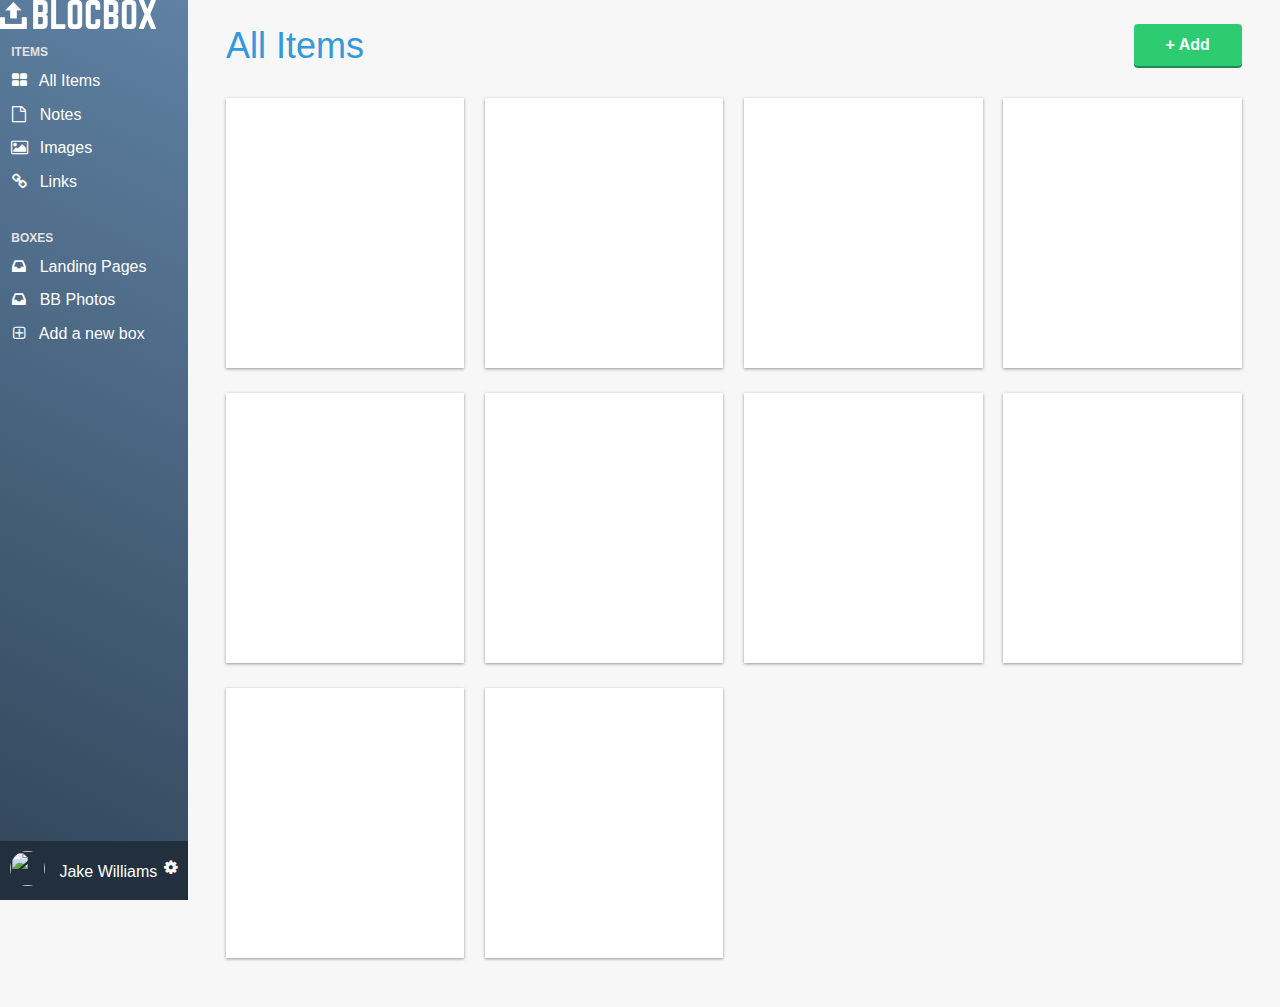
==== dashboard.html @ 048a1e1f "CP 33 completed" ====
<!DOCTYPE html>
<html lang="en-us">
<head>
  <meta http-equiv="X-UA-Compatible" content="IE=Edge">
  <meta name="viewport" content="width=device-width, initial-scale=1">
  <meta charset="UTF-8">
  <title>Dashboard | Blocbox</title>

  <!-- Google Fonts -->

  <link href=''>

  <!-- CSS -->

 <link rel="stylesheet" href="css/normalize.css">
 <link rel="stylesheet" href="css/style.css">
 <link rel="stylesheet" href="css/font-awesome.css">
 <link rel="stylesheet" href="css/animate.css">

</head>

<body class="dashboard">

  <!-- LEFT NAV -->

 <nav id="left nav" class="left-nav">
   <a href="#" class="logo"><img src="images/logo.png" /></a>
   <div class="items">
     <p>Items</p>
     <ul>
       <li><a href="#"><i class="fa fa-th-large"></i> All Items</a></li>
       <li><a href="#"><i class="fa fa-file-o"></i> Notes</a></li>
       <li><a href="#"><i class="fa fa-picture-o"></i> Images</a></li>
       <li><a href="#"><i class="fa fa-link"></i> Links</a></li>
     </ul>
     <p>Boxes</p>
     <ul>
       <li><a href="#"><i class="fa fa-inbox"></i> Landing Pages</a></li>
       <li><a href="#"><i class="fa fa-inbox"></i> BB Photos</a></li>
       <li><a href="#"><i class="fa fa-plus-square-o"></i> Add a new box</a></li>
     </ul>
   </div>
   <div class="settings">
     <img src="https://s3.amazonaws.com/uifaces/faces/twitter/jsa/128.jpg">
     <p>Jake Williams</p>
     <a href="#"><i class="fa fa-cog"></i></a>
   </div>
   </nav>

   <main role="main">

    <!-- CONTENT -->

    <section class="content">
      <div class="container">
        <div class="header">
          <h1>All Items</h1>
          <a href="#" class="btn">+ Add</a>
        </div>
      </div>
      <div class="container">
        <div class="content-item">
          <div class="item-box">
          </div>
        </div>
        <div class="content-item">
          <div class="item-box">
          </div>
        </div>
        <div class="content-item">
          <div class="item-box">
          </div>
        </div>
        <div class="content-item">
          <div class="item-box">
          </div>
        </div>
        <div class="content-item">
          <div class="item-box">
          </div>
        </div>
        <div class="content-item">
          <div class="item-box">
          </div>
        </div>
        <div class="content-item">
          <div class="item-box">
          </div>
        </div>
        <div class="content-item">
          <div class="item-box">
          </div>
        </div>
        <div class="content-item">
          <div class="item-box">
          </div>
        </div>
        <div class="content-item">
          <div class="item-box">
          </div>
        </div>
      </div>
    </section>
  </main>

</body>
</html>
---- css/style.css ----
html, body {
  overflow-x: hidden;
}

/* FONTS */

@font-face {
  font-family: 'Kollektif';
  src: url('Kollektif-Italic.eot');
  src: url('Kollektif-Italic.eot?#iefix') format('embedded-opentype'),
    url('Kollektif-Italic.woff') format('woff'),
    url('Kollektif-Italic.ttf') format('truetype');
  font-weight: normal;
  font-style: italic;
}

@font-face {
  font-family: 'Kollektif';
  src: url('Kollektif-Bold.eot');
  src: url('Kollektif-Bold.eot?#iefix') format('embedded-opentype'),
    url('Kollektif-Bold.woff') format('woff'),
    url('Kollektif-Bold.ttf') format('truetype');
  font-weight: bold;
  font-style: normal;
}

@font-face {
  font-family: 'Norwester';
  src: url('Norwester-Regular.eot');
  src: url('Norwester-Regular.eot?#iefix') format('embedded-opentype'),
    url('Norwester-Regular.woff') format('woff'),
    url('Norwester-Regular.ttf') format('truetype');
  font-weight: normal;
  font-style: normal;
}

@font-face {
  font-family: 'Kollektif';
  src: url('Kollektif.eot');
  src: url('Kollektif.eot?#iefix') format('embedded-opentype'),
    url('Kollektif.woff') format('woff'),
    url('Kollektif.ttf') format('truetype');
  font-weight: normal;
  font-style: normal;
}

@font-face {
  font-family: 'Montserrat';
  src: url('Montserrat-Light.eot');
  src: url('Montserrat-Light.eot?#iefix') format('embedded-opentype'),
    url('Montserrat-Light.woff') format('woff'),
    url('Montserrat-Light.ttf') format('truetype');
  font-weight: 300;
  font-style: normal;
}

@font-face {
  font-family: 'Montserrat';
  src: url('Montserrat-Regular.eot');
  src: url('Montserrat-Regular.eot?#iefix') format('embedded-opentype'),
    url('Montserrat-Regular.woff') format('woff'),
    url('Montserrat-Regular.ttf') format('truetype');
  font-weight: normal;
  font-style: normal;
}

@font-face {
  font-family: 'Montserrat';
  src: url('Montserrat-Medium.eot');
  src: url('Montserrat-Medium.eot?#iefix') format('embedded-opentype'),
    url('Montserrat-Medium.woff') format('woff'),
    url('Montserrat-Medium.ttf') format('truetype');
  font-weight: 500;
  font-style: normal;
}


body {
  font-family: 'Montserrat', Helvetica, Arial, sans-serif;
  color:#333333;
}
h1 {
  font-family: 'Norwester', Helvetica, Arial, sans-serif;
}
h2, h3, h4, h5, h6 {
  font-family: 'Kollektif', Helvetica, Arial, sans-serif;
}
h1 {
  font-size: 48px;
  font-weight: normal;
  margin-bottom: 5px;
}
h2 {
  font-size: 36px;
  font-weight: normal;
  margin-bottom: 5px;
}
p {
  font-size: 16px;
  line-height: 26px;
  font-weight: 100;
}

/* GRID */

.container {
   margin-right: auto;
   margin-left: auto;
   padding-left: 15px;
   padding-right: 15px;
   position: relative;
}
.container:before,
.container:after {
   content: " ";
   display: table;
}
.container:after {
   clear: both;
}
.one-half {
   width:46%;
   float:left;
   position:relative;
   min-height: 1px;
   margin:0 2% 20px;
}
.one-third, .one-fourth {
   width:96%;
   float:left;
   position:relative;
   min-height: 1px;
   margin:0 2% 20px;
}

@media (min-width: 768px) {
   .container {
     width: 750px;
   }
}
@media (min-width: 992px) {
   .container {
     width: 970px;
   }
   .one-half {
     width:46%;
   }
   .one-third {
     width:29.33333%;
   }
   .one-fourth {
     width:21%;
   }
}
@media (min-width: 1200px) {
   .container {
     width: 1170px;
   }
}

/*Extra big for Twitter Bootstrap*/

@media screen and (min-width: 1400px) {
  .container {
    width: 1370px;
  }
}
@media screen and (min-width: 1600px) {
  .container {
    width: 1570px;
  }
}
@media screen and (min-width: 1900px) {
  .container {
    width: 1870px;
  }
}

/* HEADER */

header {
  color: #FFFFFF;
  background: #5678b7;
  background-image: linear-gradient(30deg, #010431 0%, #5678b7 100%);
}
header nav {
  padding: 1em 0;
}
header nav ul {
  display:inline;
  text-align: right;
  float:right;
  margin:0;
}
header nav ul > li {
  list-style-type: none;
  display:inline-block;
  margin:0 15px;
}
header nav ul > li.btn-outline {
  padding:10px 15px;
  border:2px solid #ffffff;
  border-radius: 4px;
}
header nav ul > li.btn-outline:hover {
  background:#ffffff;
}
header nav ul > li > a {
  color:#ffffff;
  text-decoration: none;
}
header nav ul > li.btn-outline:hover > a {
  color:#5678b7;
}
header .hero {
  text-align: center;
  display:block;
  position: relative;
}
header .hero h1 {
  font-size: 48px;
  font-weight: normal;
  margin:95px 0 0;
}
header .hero p {
  font-size: 18px;
  line-height: 28px;
  font-weight: 100;
  margin:10px 0 40px;
}
header .hero img {
  display: block;
  margin:3em auto 0;
  width: 85%;
  max-width: 739px;
  height: auto;
}

/* BUTTONS */

.btn {
  border-radius: 4px;
  color:#FFFFFF;
  font-weight: 700;
  text-decoration: none;
  padding:10px 30px;
  background: #2ECC71;
  border: 2px solid #2ECC71;
  box-shadow: 0 2px 0 0 #22894E;
  }

/* BENEFITS */

.benefits {
  text-align: center;
  display:block;
  position:relative;
  }
.benefits-bkg {
  width: auto;
  height: 344px;
  background-color:#FFFFFF;
  }
.benefits ul {
  margin: 0 auto;
  padding:4em 0;
  }
.benefits ul li {
  list-style-type: none;
  display: inline-block;
  }
.benefits i {
  color:#00aeef;
  font-size:60px;
  margin:0;
  vertical-align: middle;
  }
.benefits h2 {
  color:#00AEEF;
  }

  /* PRICING */

.pricing {
   background: #010431 url("../images/pricing-bkg-duotone.jpg") top center no-repeat;
   background-size:cover;
   text-align: center;
   padding:4em 0;
  }
 .pricing h2, .pricing p {
   color:#FFFFFF;
  }
 .pricing ul {
   margin:0 auto;
   padding:2em 0;
  }
 .pricing ul li {
   list-style-type: none;
  }
  .box {
   padding:0 15px 15px;
   background: #FFFFFF;
   box-shadow: 0 2px 4px 0 rgba(0,0,0,0.20);
   min-height: 439px;
   position: relative;
   margin-top: 25px;
  }
 @media (min-width: 992px) {
  .box .middle {
   min-height: 485px;
   margin-top:0;
   }
  }
 .box h3 {
   font-family: "Kollektif", Helvetica, Arial, sans-serif;
   font-weight: 600;
   text-transform: uppercase;
   background: #E2E2E2;
   box-shadow: 0 1px 2px 0 rgba(0,0,0,0.40);
   left:0;
   right:0;
   top:0;
   text-align: center;
   margin:0 -15px 40px;
   padding:10px 0;
  }
 .box h4 {
   font-size:50px;
   font-weight: normal;
   margin:40px 0 10px;
   color:#3498DB;
  }
 .box h4 span {
   font-size:32px;
   vertical-align: top;
  }
 .box h4 .month {
   font-family: "Kollektif", Helvetica, Arial, sans-serif;
   font-weight: 100;
   color:#3498DB;
   font-size:20px;
   vertical-align: middle;
  }
 .box ul li {
   font-size:18px;
   margin-bottom:20px;
   font-weight: 300;
  }
  .box .btn {
   position:absolute;
   bottom:20px;
   left:20px;
   right:20px;
  }
  .small {
   font-size: 12px;
   color: #FEFEFE;
   line-height: 15px;
   font-style:italic;
  }

/* TESTIMONIALS */

.testimonials {
  padding:4em 0;
  text-align: center;
  }
.testimonials h4 {
  color: #02396e;
  }
.testimonials ul li {
  list-style-type: none
  }
.testimonials blockquote {
  color: #FFFFFF;
  text-align: left;
  font-style: italic;
  background: #02396e;
  position: relative;
  padding: 30px;
  width:auto;
  margin:0;
  }
.testimonials blockquote:after {
  top: 100%;
  left: 13%;
  border: solid transparent;
  content: " ";
  height: 0;
  width: 0;
  position: absolute;
  pointer-events: none;
  border-top-color: #02396E;
  border-width: 10px;
  margin-left: -10px;
  }
.drop-down {
  margin-top: 20px;
 }
.testimonials img {
  height: 65px;
  width:65px;
  border-radius:50%;
  float: left;
  display: inline-block;
  margin:20px 10px 0 0;
  }
.testimonials .name {
  float: left;
  display: inline-block;
  text-align: left;
  font-size:13px;
  margin-top: 30px;
  }

  /* TRIAL */

  .trial {
    padding: 4em 0 6em;
    text-align: center;
    background: rgb(240, 240, 240);
  }
  .trial p{
    font-size: 21px;
    line-height: 26px;
    font-weight: 100;
    margin: 10px 0 40px;
  }

  /* FOOTER */

 footer {
   background-color: #010431;
   background-image: linear-gradient(to top, #3498DB 0%, #3498DB 50%, #34495E 50%, #34495E 100%);
   color: #FFFFFF;
   height: 150px;
   position: relative;
   overflow: hidden;
   z-index: 0;
   }
 footer p, footer nav ul {
   font-size:14px;
   font-weight:100;
   text-align: center;
   margin: 10px auto 0;
   -webkit-padding-start: 0;
   }
 footer nav ul li {
   list-style-type: none;
   display: inline;
   }
 footer nav ul li a {
   color:#FFFFFF;
   text-decoration: none;
   }
 footer .left-footer-block one-third,
 footer .middle-footer-block one-third {
  margin-bottom: 0;
   }
 footer .right-footer-block {
   background-color: transparent;
   }
 footer .logo {
   padding: 2.35em 0;
   margin: 0 auto;
   display: block;
   }

 @media (min-width: 992px){
   footer{
     background-color: #3498DB;
     background-image: linear-gradient(to left, #3498DB 0%, #3498DB 33.33337%, #34495E 33.33337%, #34495E 100%);
     height: 100px;
   }
   footer p, footer nav ul{
     padding: 2em 0;
     text-align: left;
   }
   footer .left-footer-block one-third p {
     font-size: 14px;
   }
   footer .right-footer-block {
     background-color: #3498DB;
   }
   footer .logo{
     padding: 2em 0 2em 1.5em;
   }
 }

 /* DASHBOARD */

  .dashboard {
    background: #F7F7F7;
  }
  .left-nav {
    height: 100vh;
    width:14.66666667%;
    color:#FFFFFF;
    background: #34495E;
    background-image: linear-gradient(206deg, #5F81A3 0%, #34495E 94%);
    float:left;
    position: fixed;
    display:block;
  }
  .left-nav .site-logo {
    padding:20px 0;
    background:#34495E;
    display:block;
    text-align: center;
  }
  .left-nav .items {
    padding:0 6%;
  }
  .left-nav .items p {
    font-weight: 600;
    text-transform: uppercase;
    font-size: 12px;
    color: #E2E2E2;
    line-height: 15px;
  }
  .left-nav .items ul {
    margin:0 0 40px;
    padding:0;
  }
  .left-nav .items ul li {
    list-style-type: none;
    margin-bottom: 15px;
  }
  .left-nav .items ul li a {
    color:#FFFFFF;
    text-decoration: none;
    font-weight: 100;
  }
  .left-nav .items ul li a i {
    width:16px;
    text-align: center;
    margin-right:8px;
  }

   /* LEFT NAVBAR SETTINGS */

   .left-nav .settings {
     position:absolute;
     background:#22303E;
     width:100%;
     bottom:0;
     left:0;
     right:0;
     padding:10px 0;
   }
   .left-nav .settings img {
     height:35px;
     width:35px;
     border-radius: 50%;
     margin-left:10px;
     display: inline-block
   }
   .left-nav .settings p {
     display: inline-block;
     vertical-align: top;
     padding-top: 8px;
     font-weight: 400;
     margin:0 0 0 10px;
   }
   .left-nav .settings a {
     color:#FFFFFF;
     text-decoration: none;
     text-align: right;
     float:right;
     margin-right: 10px;
     margin-top: 8px;
   }

   /* CONTENT */

   .content {
     padding:6em 1% 1.5em;
     float:right;
     width:98%;
     position: relative;
   }
   .content .header {
     margin:0 1% 20px;
   }
   .content .header h1 {
     font-family: "", Helvetica, Arial, sans-serif;
     font-weight: 100;
     margin:0 0 30px;
     font-size: 36px;
     color: #3498DB;
     line-height: 44px;
     float: left;
     display:inline-block;
   }
   .content .header > a {
     float:right;
   }
   .content-item {
     width:96%;
     margin:0 2% 25px;
     float:left;
     display:block;
   }
   .item-box {
     display:block;
     height:230px;
     background: #FFFFFF;
     box-shadow: 0 1px 3px 0 rgba(0, 0, 0, 0.4);
     position: relative;
     overflow: hidden;
     padding:20px;
   }
   .item-box > img {
     position:absolute;
     height:100%;
     width:auto;
     top:0;
     left:0;
     right:0
   }
   .item-box h2 {
     font-family: "", Helvetica, Arial, sans-serif;
     font-weight: 700;
     font-size: 15px;
     line-height: 17px;
     margin:0;
   }
   .item-box h2 a {
     color: #3498DB;
     text-decoration: none;
   }
   .item-box h2 img {
     width:16px;
     height:16px;
     position:relative;
     top:2px;
     margin-right:5px;
   }
   .item-box p {
     font-size: 14px;
     color: #333333;
     line-height: 18px;
     margin:5px 0 0;
   }

   /* LARGER MOBILE DEVICES */

   @media (min-width:460px) {
     .content {
       padding:1.5em 1%;
       float:right;
       width:90%;
       position: relative;
     }
     .content-item {
       .width:46%;
       margin:0 2% 25px;
       float:left;
       display:block;
     }
   }

   /* TABLETS */

   @media (min-width:768px) {
     .content {
       padding:1.5em 5%;
       float:right;
       width:90%;
       position: relative;
     }
     .content > .container {
       width:700px;
     }
     .content-item {
       width:31.33333%;
       margin:0 1% 25px;
     }
   }

   /* LAPTOPS */

   @media (min-width:992px) {
     .content {
       padding:1.5em 1%;
       float:right;
       width:83.333333%;
       position: relative;
     }
     .content > .container {
       width:auto;
     }
     .content-item {
       width:23%;
       mergin:0 1% 25px;
     }
   }
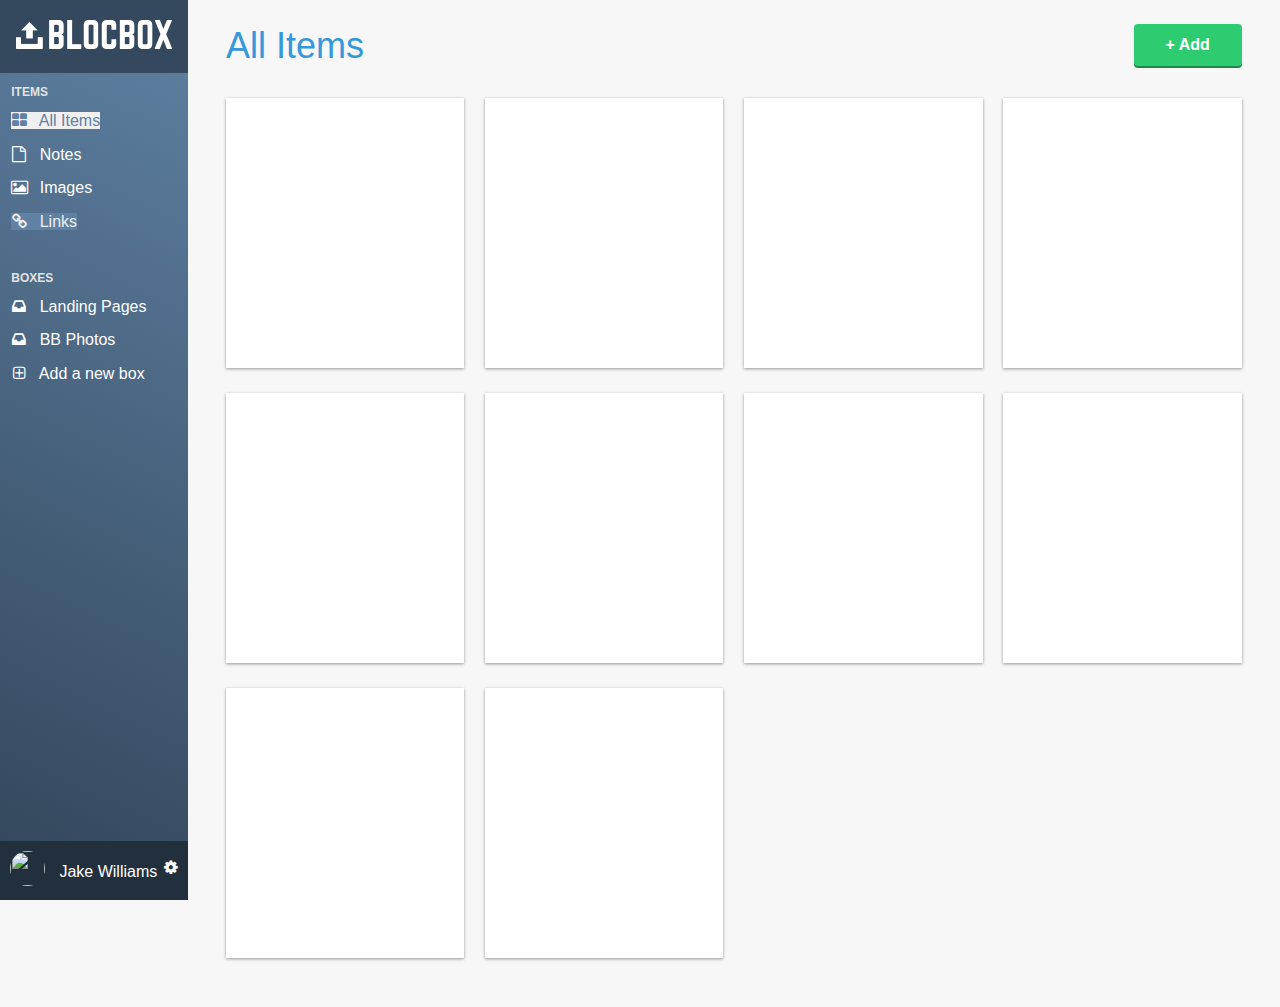
==== commit e99f79bc: "Checkout 33 completed" ====
--- a/dashboard.html
+++ b/dashboard.html
@@ -28,10 +28,10 @@
    <div class="items">
      <p>Items</p>
      <ul>
-       <li><a href="#"><i class="fa fa-th-large"></i> All Items</a></li>
+       <li><a href="#" class="active"><i class="fa fa-th-large"></i> All Items</a></li>
        <li><a href="#"><i class="fa fa-file-o"></i> Notes</a></li>
-       <li><a href="#"><i class="fa fa-picture-o"></i> Images</a></li>
-       <li><a href="#"><i class="fa fa-link"></i> Links</a></li>
+       <li><a href="images.html"><i class="fa fa-picture-o"></i> Images</a></li>
+       <li><a href="#" class="link"><i class="fa fa-link"></i> Links</a></li>
      </ul>
      <p>Boxes</p>
      <ul>
--- a/css/style.css
+++ b/css/style.css
@@ -123,14 +123,14 @@
    float:left;
    position:relative;
    min-height: 1px;
-   margin:0 2% 20px;
+   margin:0 2% 10px;
 }
 .one-third, .one-fourth {
    width:96%;
    float:left;
    position:relative;
    min-height: 1px;
-   margin:0 2% 20px;
+   margin:0 2% 10px;
 }
 
 @media (min-width: 768px) {
@@ -184,33 +184,44 @@
   background-image: linear-gradient(30deg, #010431 0%, #5678b7 100%);
 }
 header nav {
-  padding: 1em 0;
+   padding:1em 0;
 }
 header nav ul {
-  display:inline;
-  text-align: right;
-  float:right;
-  margin:0;
+   display:inline;
+   text-align: right;
+   float:right;
+   margin:0;
+   -webkit-margin-before: 0 !important;
+   -webkit-padding-start: 0 !important;
 }
 header nav ul > li {
-  list-style-type: none;
-  display:inline-block;
-  margin:0 15px;
+   list-style-type: none;
+   display: inline-block;
+   margin:0 5px;
+}
+
+@media (min-width: 768px) {
+  header nav ul {
+    -webkit-padding-start: 40px !important;
+  }
+  header nav ul > li {
+    margin:0 15px;
+  }
 }
 header nav ul > li.btn-outline {
-  padding:10px 15px;
-  border:2px solid #ffffff;
-  border-radius: 4px;
+   padding:10px 15px;
+   border:2px solid #FFFFFF;
+   border-radius: 4px;
 }
 header nav ul > li.btn-outline:hover {
-  background:#ffffff;
+   background:#FFFFFF;
 }
 header nav ul > li > a {
-  color:#ffffff;
-  text-decoration: none;
+   color:#FFFFFF;
+   text-decoration: none;
 }
 header nav ul > li.btn-outline:hover > a {
-  color:#5678b7;
+   color:#34495E;
 }
 header .hero {
   text-align: center;
@@ -410,6 +421,7 @@
   display: inline-block;
   text-align: left;
   font-size:13px;
+  line-height: 18px;
   margin-top: 30px;
   }
 
@@ -418,7 +430,7 @@
   .trial {
     padding: 4em 0 6em;
     text-align: center;
-    background: rgb(240, 240, 240);
+    background: rgb(205, 202, 202);
   }
   .trial p{
     font-size: 21px;
@@ -442,7 +454,7 @@
    font-size:14px;
    font-weight:100;
    text-align: center;
-   margin: 10px auto 0;
+   margin: 8px auto 0;
    -webkit-padding-start: 0;
    }
  footer nav ul li {
@@ -461,7 +473,7 @@
    background-color: transparent;
    }
  footer .logo {
-   padding: 2.35em 0;
+   padding: 1em 0;
    margin: 0 auto;
    display: block;
    }
@@ -502,7 +514,7 @@
     position: fixed;
     display:block;
   }
-  .left-nav .site-logo {
+  .left-nav .logo {
     padding:20px 0;
     background:#34495E;
     display:block;
@@ -535,6 +547,22 @@
     width:16px;
     text-align: center;
     margin-right:8px;
+  }
+  .left-nav .items ul li .active {
+    background-color: #F0EFEF;
+    color: #5F81A3;
+  }
+  .left-nav .items ul li .link {
+    background-color: #5F81A3;
+    color: #F0EFEF;
+  }
+  .left-nav .items ul li .visited {
+    background-color: #F0EFEF;
+    color: #5F81A3;
+  }
+  .left-nav .items ul li .hover {
+    background-color: #F0EFEF;
+    color: #5F81A3;
   }
 
    /* LEFT NAVBAR SETTINGS */
@@ -553,7 +581,7 @@
      width:35px;
      border-radius: 50%;
      margin-left:10px;
-     display: inline-block
+     display: inline-block;
    }
    .left-nav .settings p {
      display: inline-block;
@@ -678,7 +706,7 @@
      }
    }
 
-   /* LAPTOPS */
+   /* LAPTOPS AND DESKTOPS */
 
    @media (min-width:992px) {
      .content {
@@ -692,6 +720,39 @@
      }
      .content-item {
        width:23%;
-       mergin:0 1% 25px;
+       margin:0 1% 25px;
      }
    }
+
+   .item-box > img {
+     position: absolute;
+     height: 100%;
+     width: auto;
+     top:0;
+     left:0;
+     right:0;
+   }
+   .item-box h2 {
+     font-family:"", Helvetica, Arial, sans-serif;
+     font-weight: 700;
+     font-size: 15px;
+     line-height: 17px;
+     margin:0;
+   }
+   .item-box h2 a {
+     color: #3498DB;
+     text-decoration: none;
+   }
+   .item-box h2 img {
+     width: 16px;
+     height: 16px;
+     position:relative;
+     top:2px;
+     margin-right:5px;
+   }
+   .item-box p {
+     font-size: 14px;
+     color: #333333;
+     line-height: 18px;
+     margin:5px 0 0;
+   }
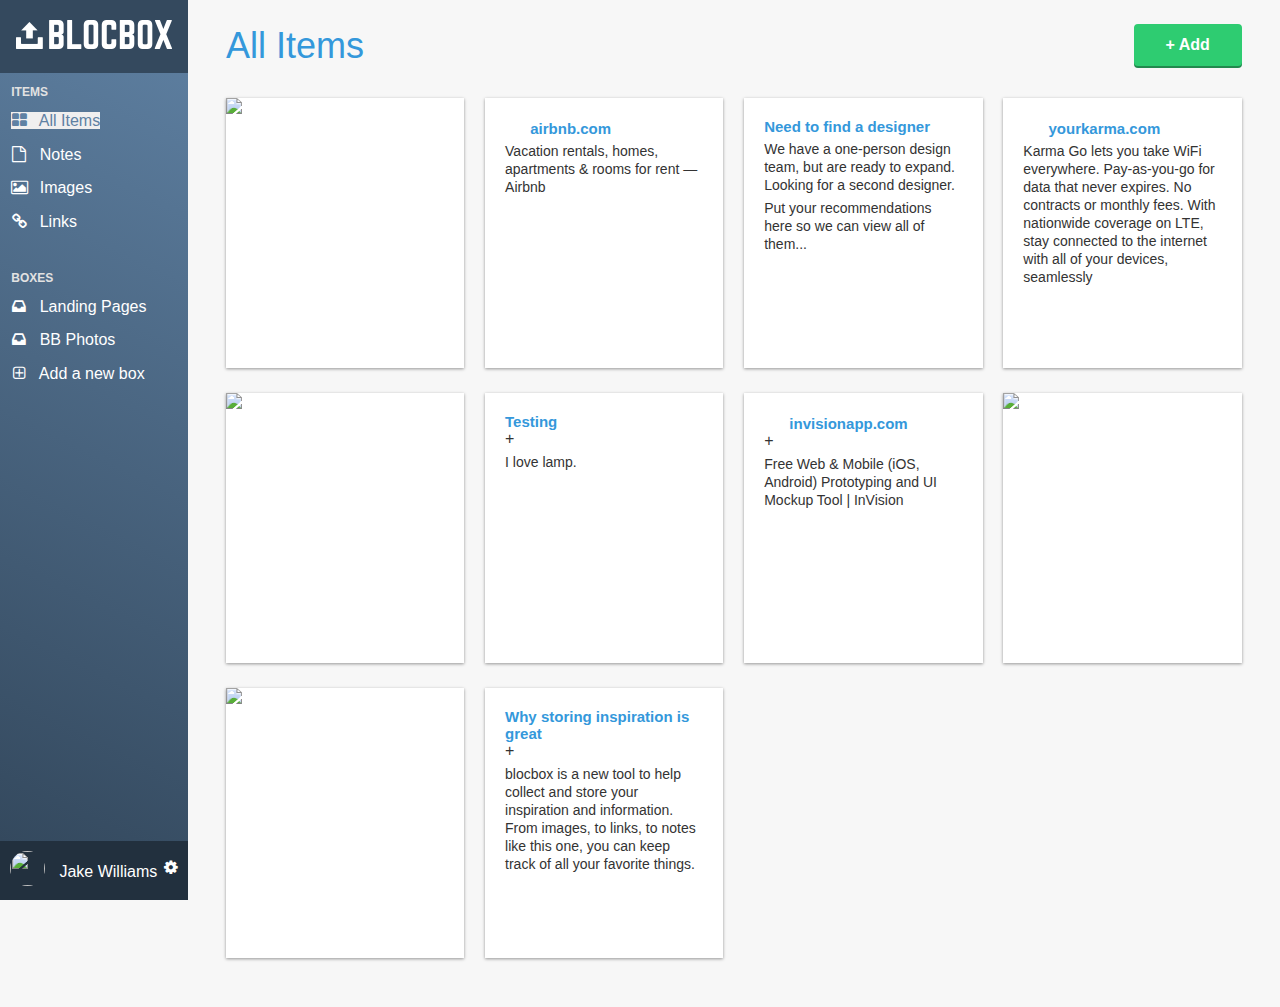
==== commit aa896a6c: "Checkpoint 32 completed" ====
--- a/dashboard.html
+++ b/dashboard.html
@@ -31,7 +31,7 @@
        <li><a href="#" class="active"><i class="fa fa-th-large"></i> All Items</a></li>
        <li><a href="#"><i class="fa fa-file-o"></i> Notes</a></li>
        <li><a href="images.html"><i class="fa fa-picture-o"></i> Images</a></li>
-       <li><a href="#" class="link"><i class="fa fa-link"></i> Links</a></li>
+       <li><a href="#"><i class="fa fa-link"></i> Links</a></li>
      </ul>
      <p>Boxes</p>
      <ul>
@@ -61,42 +61,59 @@
       <div class="container">
         <div class="content-item">
           <div class="item-box">
+            <img src="https://images.pexels.com/photos/191160/pexels-photo-191160.jpeg">
           </div>
         </div>
         <div class="content-item">
           <div class="item-box">
+            <h2><img class="favicon" src="https://www.airbnb.com/favicon.ico"> <a href="#">airbnb.com</a></h2>
+            <p>Vacation rentals, homes, apartments &amp; rooms for rent &mdash; Airbnb</p>
           </div>
         </div>
         <div class="content-item">
           <div class="item-box">
+            <h2><a href="#">Need to find a designer</a></h2>
+            <p>We have a one-person design team, but are ready to expand. Looking for a second designer.</p>
+            <p>Put your recommendations here so we can view all of them...</p>
           </div>
         </div>
         <div class="content-item">
           <div class="item-box">
+            <h2><img class="favicon" src="https://www.yourkarma.com/favicon.ico"> <a href="#">yourkarma.com</a></h2>
+            <p>Karma Go lets you take WiFi everywhere. Pay-as-you-go for data that never expires. No contracts or monthly fees. With nationwide coverage on LTE, stay connected to the internet with all of your devices, seamlessly</p>
           </div>
         </div>
         <div class="content-item">
           <div class="item-box">
+            <img src="https://images.pexels.com/photos/145707/pexels-photo-145707.jpeg">
           </div>
         </div>
         <div class="content-item">
           <div class="item-box">
+            <h2><a href="#">Testing</a></h2>
++          <p>I love lamp.</p>
           </div>
         </div>
         <div class="content-item">
           <div class="item-box">
+            <h2><img class="favicon" src="https://www.invisionapp.com/favicon.ico"> <a href="#">invisionapp.com</a></h2>
++          <p>Free Web &amp; Mobile (iOS, Android) Prototyping and UI Mockup Tool | InVision</p>
           </div>
         </div>
         <div class="content-item">
           <div class="item-box">
+            <img src="https://images.pexels.com/photos/159613/ghettoblaster-radio-recorder-boombox-old-school-159613.jpeg">
           </div>
         </div>
         <div class="content-item">
           <div class="item-box">
+            <img src="https://images.pexels.com/photos/1836/hand-taking-photo-photography-vintage.jpg">
           </div>
         </div>
         <div class="content-item">
           <div class="item-box">
+            <h2><a href="#">Why storing inspiration is great</a></h2>
++          <p>blocbox is a new tool to help collect and store your inspiration and information. From images, to links, to notes like this one, you can keep track of all your favorite things.</p>
           </div>
         </div>
       </div>
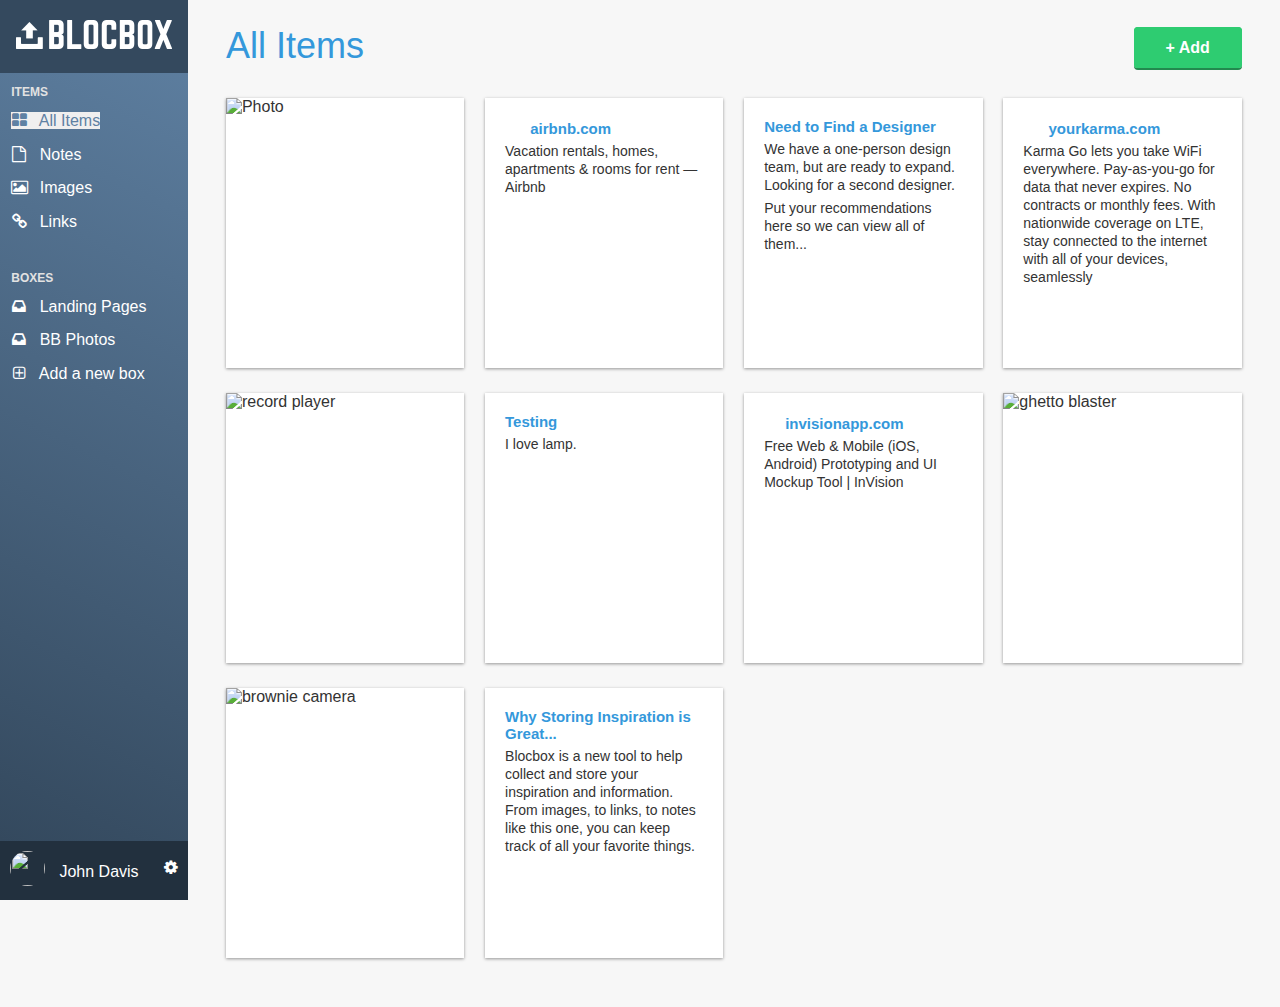
==== commit 6408461f: "Checkpoint 34 completed" ====
--- a/dashboard.html
+++ b/dashboard.html
@@ -16,11 +16,13 @@
  <link rel="stylesheet" href="css/style.css">
  <link rel="stylesheet" href="css/font-awesome.css">
  <link rel="stylesheet" href="css/animate.css">
+ <link rel="stylesheet" href="css/dropit.css">
 
 </head>
-
 <body class="dashboard">
 
+  <!-- RESPONSIVE NAV -->
+  <a href="#" class="hamburger" id="menu">&#9776;</a>
   <!-- LEFT NAV -->
 
  <nav id="left nav" class="left-nav">
@@ -42,7 +44,7 @@
    </div>
    <div class="settings">
      <img src="https://s3.amazonaws.com/uifaces/faces/twitter/jsa/128.jpg">
-     <p>Jake Williams</p>
+     <p>John Davis</p>
      <a href="#"><i class="fa fa-cog"></i></a>
    </div>
    </nav>
@@ -55,13 +57,22 @@
       <div class="container">
         <div class="header">
           <h1>All Items</h1>
-          <a href="#" class="btn">+ Add</a>
+            <ul class="menu">
+             <li>
+              <a href="#" class="btn">+ Add</a>
+            <ul>
+              <li><a href="#"><i class="fa fa-file-o"></i> Note</a></li>
+              <li><a href="#"><i class="fa fa-picture-o"></i> Image</a></li>
+              <li><a href="#"><i class="fa fa-link"></i> Link</a></li>
+            </ul>
+          </li>
+         </ul>
         </div>
       </div>
       <div class="container">
         <div class="content-item">
           <div class="item-box">
-            <img src="https://images.pexels.com/photos/191160/pexels-photo-191160.jpeg">
+            <img src="https://images.pexels.com/photos/191160/pexels-photo-191160.jpeg" alt="Photo">
           </div>
         </div>
         <div class="content-item">
@@ -72,7 +83,7 @@
         </div>
         <div class="content-item">
           <div class="item-box">
-            <h2><a href="#">Need to find a designer</a></h2>
+            <h2><a href="#">Need to Find a Designer</a></h2>
             <p>We have a one-person design team, but are ready to expand. Looking for a second designer.</p>
             <p>Put your recommendations here so we can view all of them...</p>
           </div>
@@ -85,40 +96,47 @@
         </div>
         <div class="content-item">
           <div class="item-box">
-            <img src="https://images.pexels.com/photos/145707/pexels-photo-145707.jpeg">
+            <img src="https://images.pexels.com/photos/145707/pexels-photo-145707.jpeg" alt="record player">
           </div>
         </div>
         <div class="content-item">
           <div class="item-box">
             <h2><a href="#">Testing</a></h2>
-+          <p>I love lamp.</p>
+            <p>I love lamp.</p>
           </div>
         </div>
         <div class="content-item">
           <div class="item-box">
-            <h2><img class="favicon" src="https://www.invisionapp.com/favicon.ico"> <a href="#">invisionapp.com</a></h2>
-+          <p>Free Web &amp; Mobile (iOS, Android) Prototyping and UI Mockup Tool | InVision</p>
+            <h2><img class="favicon" src="https://www.invisionapp.com/favicon.ico"><a href="#">invisionapp.com</a></h2>
+            <p>Free Web &amp; Mobile (iOS, Android) Prototyping and UI Mockup Tool | InVision</p>
           </div>
         </div>
         <div class="content-item">
           <div class="item-box">
-            <img src="https://images.pexels.com/photos/159613/ghettoblaster-radio-recorder-boombox-old-school-159613.jpeg">
+            <img src="https://images.pexels.com/photos/159613/ghettoblaster-radio-recorder-boombox-old-school-159613.jpeg" alt="ghetto blaster">
           </div>
         </div>
         <div class="content-item">
           <div class="item-box">
-            <img src="https://images.pexels.com/photos/1836/hand-taking-photo-photography-vintage.jpg">
+            <img src="https://images.pexels.com/photos/1836/hand-taking-photo-photography-vintage.jpg" alt="brownie camera">
           </div>
         </div>
         <div class="content-item">
           <div class="item-box">
-            <h2><a href="#">Why storing inspiration is great</a></h2>
-+          <p>blocbox is a new tool to help collect and store your inspiration and information. From images, to links, to notes like this one, you can keep track of all your favorite things.</p>
+            <h2><a href="#">Why Storing Inspiration is Great...</a></h2>
+            <p>Blocbox is a new tool to help collect and store your inspiration and information. From images, to links, to notes like this one, you can keep track of all your favorite things.</p>
           </div>
         </div>
       </div>
     </section>
   </main>
-
+  <script src="js/jquery-3.2.1.min.js"></script>
+  <script src="js/dropit.js"></script>
+  <script type="text/javascript">
+    $(".menu").dropit();
+    $("#menu").click(function(){
+      $("#left-nav").toggleclass("open", 200);
+    });
+  </script>
 </body>
 </html>
--- a/css/style.css
+++ b/css/style.css
@@ -504,32 +504,97 @@
   .dashboard {
     background: #F7F7F7;
   }
+
   .left-nav {
     height: 100vh;
+    height: 100%
     width:14.66666667%;
+    width:280px;
     color:#FFFFFF;
     background: #34495E;
     background-image: linear-gradient(206deg, #5F81A3 0%, #34495E 94%);
     float:left;
     position: fixed;
+    position: absolute;
     display:block;
-  }
+    -webkit-transition: all 0.3s ease-in-out;
+    -moz-transition: all 0.3s ease-in-out;
+    -o-transition: all 0.3s ease-in-out;
+    transition: all 0.3s ease-in-out;
+    transform: translate(-280px,0);
+     -webkit-transform: translate(-280px,0); /** Chrome & Safari **/
+     -o-transform: translate(-280px,0); /** Opera **/
+     -moz-transform: translate(-280px,0); /** Firefox **/
+ }
+  .left-nav .open {
+    display:block;
+    width:280px;
+    background: #34495E;
+    background-image: linear-gradient(206deg, #5F81A3 0%, #34495E 94%);
+    -webkit-transition: all 0.3s ease-in-out;
+    -moz-transition: all 0.3s ease-in-out;
+    -o-transition: all 0.3s ease-in-out;
+    transition: all 0.3s ease-in-out;
+    transform: translate(0,0);
+     -webkit-transform: translate(0,0); /** Chrome & Safari **/
+     -o-transform: translate(0,0); /** Opera **/
+     -moz-transform: translate(0,0); /** Firefox **/
+     z-index: 100;
+ }
+ .hamburger {
+   position:absolute;
+   z-index: 1000;
+   background:#34495E;
+   color:#FFF;
+   text-decoration: none;
+   font-size: 22px;
+   padding: 10px 15px;
+   border-radius: 4px;
+   left: 5px;
+   top: 15px;
+ }
+ @media (min-width:992px) {
+   .left-nav {
+     height: 100vh;
+     width:14.66666667%;
+     color:#FFFFFF;
+     background: #34495E;
+     background-image: linear-gradient(206deg, #5F81A3 0%, #34495E 94%);
+     float:left;
+     position: fixed;
+     display:block;
+     transform: translate(0,0);
+     -webkit-transform: translate(0,0); /** Chrome & Safari **/
+     -o-transform: translate(0,0); /** Opera **/
+     -moz-transform: translate(0,0); /** Firefox **/
+   }
+   .left-nav.open {
+     width:14.66666667%;
+     transform: translate(0,0);
+     -webkit-transform: translate(0,0); /** Chrome & Safari **/
+     -o-transform: translate(0,0); /** Opera **/
+     -moz-transform: translate(0,0); /** Firefox **/
+   }
+   .hamburger {
+     display:none;
+   }
+ }
   .left-nav .logo {
     padding:20px 0;
     background:#34495E;
     display:block;
     text-align: center;
-  }
+ }
   .left-nav .items {
     padding:0 6%;
-  }
+ }
   .left-nav .items p {
     font-weight: 600;
     text-transform: uppercase;
     font-size: 12px;
     color: #E2E2E2;
     line-height: 15px;
-  }
+ }
   .left-nav .items ul {
     margin:0 0 40px;
     padding:0;
--- a/css/dropit.css
+++ b/css/dropit.css
@@ -0,0 +1,60 @@
+/*
+ * Dropit v1.1.0
+ * http://dev7studios.com/dropit
+ *
+ * Copyright 2012, Dev7studios
+ * Free to use and abuse under the MIT license.
+ * http://www.opensource.org/licenses/mit-license.php
+ */
+
+/* These styles assume you are using ul and li */
+.dropit {
+    list-style: none;
+	  padding: 0;
+	  margin: 15px 0 0;
+    float:right;
+    display:inline-block;
+}
+.dropit .dropit-trigger { position: relative; }
+.dropit .dropit-submenu {
+    position: absolute;
+    top: 100%;
+    right: 0; /* dropdown left or right */
+    z-index: 1000;
+    display: none;
+    min-width: 100px;
+    list-style: none;
+	  padding: 20px;
+	  margin: 20px 0 0;
+}
+.dropit .dropit-open .dropit-submenu {
+    display: block;
+    background: #FFFFFF;
+    box-shadow: 0 2px 4px 0 rgba(0, 0, 0, 0.30);
+    border-radius: 4px;
+}
+.dropit .dropit-open .dropit-submenu:after {
+  content: "";
+  position: absolute;
+  border-style: solid;
+  border-width: 0 8px 8px;
+  border-color: #FFFFFF transparent;
+  display:block;
+  width: 0;
+  z-index: 1;
+  top: -8px;
+  right: 10px;
+}
+.dropit .dropit-open .dropit-submenu li {
+  display:block;
+  margin-bottom: 20px;
+}
+.dropit .dropit-open .dropit-submenu li:last-child {
+  margin-bottom: 0;
+}
+.dropit .dropit-open .dropit-submenu li a {
+  color: #34495E;
+  text-decoration: none;
+  font-family: "", Helvetica, Arial, sans-serif;
+  font-weight: 100;
+}
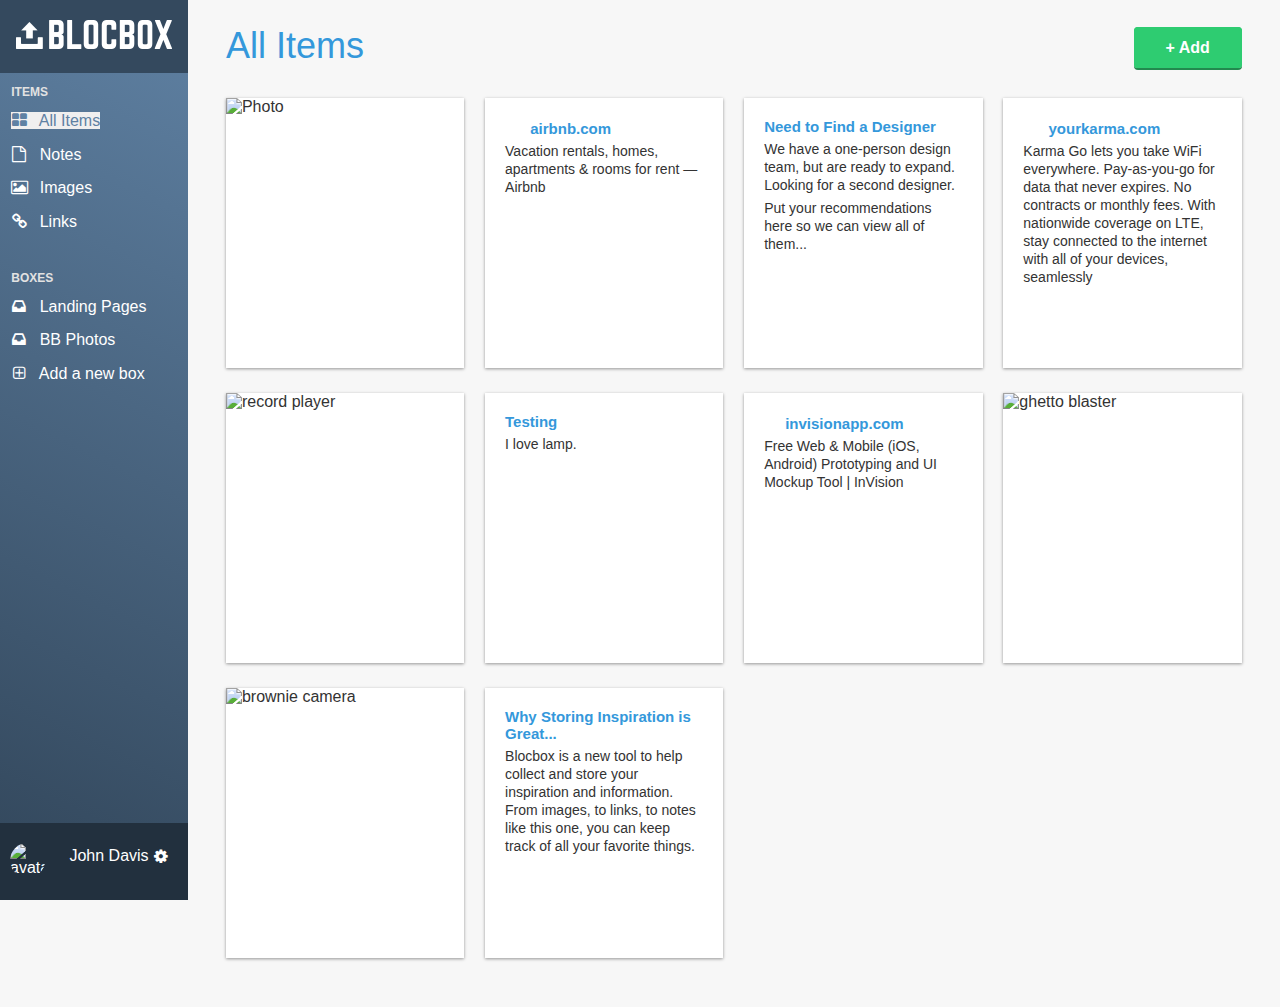
==== commit 7c54177b: "Dashboard js completed" ====
--- a/dashboard.html
+++ b/dashboard.html
@@ -22,7 +22,9 @@
 <body class="dashboard">
 
   <!-- RESPONSIVE NAV -->
+
   <a href="#" class="hamburger" id="menu">&#9776;</a>
+
   <!-- LEFT NAV -->
 
  <nav id="left nav" class="left-nav">
@@ -43,13 +45,20 @@
      </ul>
    </div>
    <div class="settings">
-     <img src="https://s3.amazonaws.com/uifaces/faces/twitter/jsa/128.jpg">
+     <img src="https://s3.amazonaws.com/uifaces/faces/twitter/jsa/128.jpg" alt="avatar">
      <p>John Davis</p>
-     <a href="#"><i class="fa fa-cog"></i></a>
-   </div>
-   </nav>
-
-   <main role="main">
+        <ul class="menu pop-north">
+          <li><a href="#" class="settings-btn"><i class="fa fa-cog"></i></a>
+            <ul>
+             <li><a href="#"><i class="fa fa-cog"></i>Account Settings</a></li>
+             <li><a href="#"><i class="fa fa-group"></i>Collaborators</a></li>
+             <li><a href="#"><i class="fa fa-sign-out"></i>Sign Out</a></li>
+           </ul>
+          </li>
+        </ul>
+      </div>
+    </nav>
+    <main role="main">
 
     <!-- CONTENT -->
 
@@ -91,6 +100,7 @@
         <div class="content-item">
           <div class="item-box">
             <h2><img class="favicon" src="https://www.yourkarma.com/favicon.ico"> <a href="#">yourkarma.com</a></h2>
+
             <p>Karma Go lets you take WiFi everywhere. Pay-as-you-go for data that never expires. No contracts or monthly fees. With nationwide coverage on LTE, stay connected to the internet with all of your devices, seamlessly</p>
           </div>
         </div>
@@ -130,12 +140,12 @@
       </div>
     </section>
   </main>
-  <script src="js/jquery-3.2.1.min.js"></script>
+  <script src="js/jquery-2.1.3.min.js"></script>
   <script src="js/dropit.js"></script>
   <script type="text/javascript">
     $(".menu").dropit();
     $("#menu").click(function(){
-      $("#left-nav").toggleclass("open", 200);
+    $("#left-nav").toggleclass("open", 200);
     });
   </script>
 </body>
--- a/css/style.css
+++ b/css/style.css
@@ -507,7 +507,6 @@
 
   .left-nav {
     height: 100vh;
-    height: 100%
     width:14.66666667%;
     width:280px;
     color:#FFFFFF;
@@ -645,23 +644,22 @@
      height:35px;
      width:35px;
      border-radius: 50%;
-     margin-left:10px;
+     margin:10px 10px 12px 10px;
      display: inline-block;
    }
    .left-nav .settings p {
      display: inline-block;
      vertical-align: top;
-     padding-top: 8px;
+     padding-top: 10px;
      font-weight: 400;
-     margin:0 0 0 10px;
+     margin:0 0 10px 10px;
    }
    .left-nav .settings a {
      color:#FFFFFF;
      text-decoration: none;
-     text-align: right;
-     float:right;
-     margin-right: 10px;
-     margin-top: 8px;
+     text-align: left;
+     float: left;
+     margin:0 20px 15px 0;
    }
 
    /* CONTENT */
--- a/css/dropit.css
+++ b/css/dropit.css
@@ -8,53 +8,151 @@
  */
 
 /* These styles assume you are using ul and li */
+
+/*
+ * Dropit v1.1.0
+ * http://dev7studios.com/dropit
+ *
+ * Copyright 2012, Dev7studios
+ * Free to use and abuse under the MIT license.
+ * http://www.opensource.org/licenses/mit-license.php
+ */
+/* These styles assume you are using ul and li */
+
 .dropit {
+  list-style: none;
+  padding: 0;
+  margin: 15px 0 0;
+  float: right;
+  display: inline-block; }
+
+.dropit .dropit-trigger {
+  position: relative; }
+
+.dropit .dropit-submenu {
+  position: absolute;
+  top: 100%;
+  right: 0;
+  /* dropdown left or right */
+  z-index: 1000;
+  display: none;
+  min-width: 80px;
+  list-style: none;
+  padding: 20px;
+  margin: 20px 0 0; }
+
+.dropit .dropit-open .dropit-submenu {
+    display: block;
+    background: #FFFFFF;
+    box-shadow: 0 2px 4px 0 rgba(0, 0, 0, 0.3);
+    border-radius: 4px; }
+
+.dropit .dropit-open .dropit-submenu:after {
+    content: ' ';
+    position: absolute;
+    border-style: solid;
+    border-width: 0 8px 8px;
+    border-color: #FFFFFF transparent;
+    display: block;
+    width: 0;
+    z-index: 1;
+    top: -8px;
+    right: 10px; }
+
+.dropit .dropit-open .dropit-submenu ul {
+    margin: 0 auto; }
+
+.dropit .dropit-open .dropit-submenu li {
+    display: block;
+    margin-bottom: 20px; }
+
+.dropit .dropit-open .dropit-submenu li:last-child {
+    margin-bottom: 0; }
+
+.dropit .dropit-open .dropit-submenu li a {
+    color: #34495E;
+    text-decoration: none;
+    font-family: "Lato", Helvetica, Arial, sans-serif;
+    font-weight: 100; }
+
+.dropit .dropit-open .dropit-submenu li a i.fa {
+    display: inline-block;
+    width: 1.2em;
+    margin-right: .5em; }
+
+.dropit.pop-north {
+    margin: -2 0 0 0; }
+
+.dropit.pop-north .dropit-submenu {
+    bottom: 0;
+    top: inherit;
+    min-width: 160px;
+    right: -65px; }
+
+.dropit.pop-north .dropit-open .dropit-submenu:after {
+  bottom: -8px;
+  top: inherit;
+  right: 85px;
+  border-width: 8px 8px 0; }
+
+
+/* ACCOUNT SETTINGS MENU */
+
+.account-menu .dropit {
     list-style: none;
-	  padding: 0;
-	  margin: 15px 0 0;
+    padding: 0;
+    margin: 0 0;
     float:right;
     display:inline-block;
 }
-.dropit .dropit-trigger { position: relative; }
-.dropit .dropit-submenu {
+.account-menu .dropit .dropit-trigger {
+    position: relative; }
+
+.account-menu .dropit .dropit-submenu {
     position: absolute;
-    top: 100%;
+    top: -200px;
     right: 0; /* dropdown left or right */
     z-index: 1000;
     display: none;
-    min-width: 100px;
+    min-width: 140px;
     list-style: none;
-	  padding: 20px;
-	  margin: 20px 0 0;
+    padding: 20px;
+    margin: 20px 0 0;
 }
-.dropit .dropit-open .dropit-submenu {
+.account-menu .dropit .dropit-open .dropit-submenu {
     display: block;
-    background: #FFFFFF;
-    box-shadow: 0 2px 4px 0 rgba(0, 0, 0, 0.30);
+    background: #ffffff;
+    box-shadow: 0 2px 4px 0 rgba(0,0,0,0.30);
     border-radius: 4px;
 }
-.dropit .dropit-open .dropit-submenu:after {
-  content: "";
+
+.account-menu .dropit .dropit-open .dropit-submenu:after {
+  content: " ";
   position: absolute;
-  border-style: solid;
+  /*border-style: solid;
   border-width: 0 8px 8px;
-  border-color: #FFFFFF transparent;
-  display:block;
+  border-color: #FFFFFF transparent;*/
+  display: block;
   width: 0;
   z-index: 1;
-  top: -8px;
+  bottom: -10px;
   right: 10px;
-}
-.dropit .dropit-open .dropit-submenu li {
-  display:block;
+  border-left: 10px solid transparent;
+  border-right: 10px solid transparent;
+  border-top: 10px solid #ffffff;
+ }
+
+ .account-menu .dropit .dropit-open .dropit-submenu li {
+  display: block;
   margin-bottom: 20px;
-}
-.dropit .dropit-open .dropit-submenu li:last-child {
+  padding-right:10px;
+ }
+ .account-menu .dropit .dropit-open .dropit-submenu li:last-child {
   margin-bottom: 0;
-}
-.dropit .dropit-open .dropit-submenu li a {
-  color: #34495E;
+ }
+ .account-menu .dropit .dropit-open .dropit-submenu li a {
+  color:#34495E;
   text-decoration: none;
-  font-family: "", Helvetica, Arial, sans-serif;
-  font-weight: 100;
-}
+  font-family: " ", Helvetica, Arial, sans-serif;
+  font-weight:100;
+ }
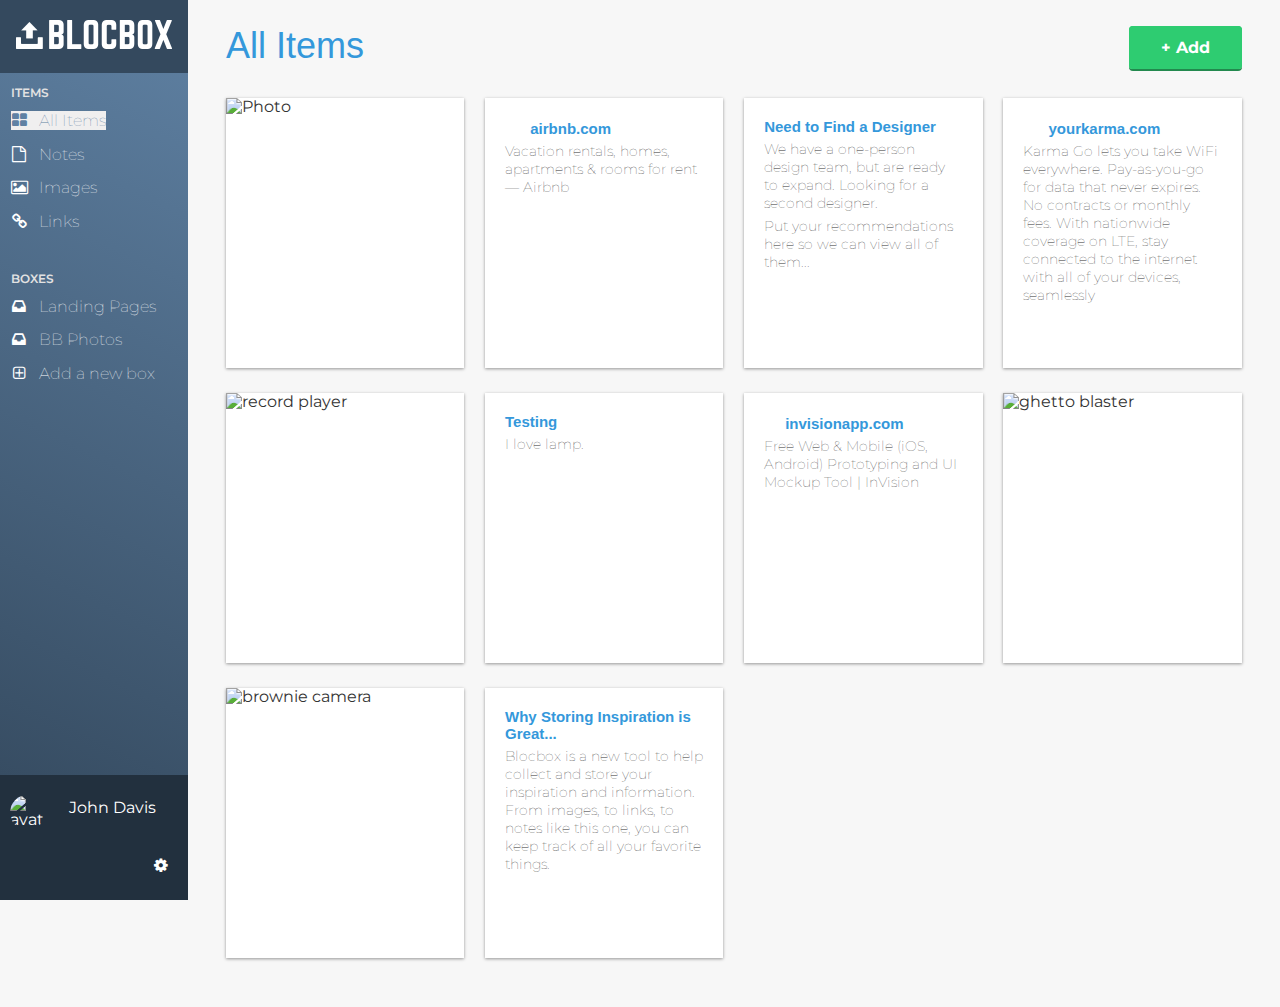
==== commit 4efc0d3d: "Fix JS toggle class for responsive dashboard menu" ====
--- a/dashboard.html
+++ b/dashboard.html
@@ -6,28 +6,26 @@
   <meta charset="UTF-8">
   <title>Dashboard | Blocbox</title>
 
-  <!-- Google Fonts -->
-
-  <link href=''>
-
   <!-- CSS -->
 
- <link rel="stylesheet" href="css/normalize.css">
- <link rel="stylesheet" href="css/style.css">
- <link rel="stylesheet" href="css/font-awesome.css">
- <link rel="stylesheet" href="css/animate.css">
- <link rel="stylesheet" href="css/dropit.css">
+  <link rel="stylesheet" href="css/normalize.css">
+  <link rel="stylesheet" href="css/style.css">
+  <link rel="stylesheet" href="https://fonts.googleapis.com/css?family=Montserrat">
+  <link rel="stylesheet" href="css/font-awesome.css">
+  <link rel="stylesheet" href="css/animate.css">
+  <link rel="stylesheet" href="css/dropit.css">
 
 </head>
+
 <body class="dashboard">
 
   <!-- RESPONSIVE NAV -->
 
-  <a href="#" class="hamburger" id="menu">&#9776;</a>
+  <a class="hamburger" id="menu" href="#">&#9776;</a>
 
   <!-- LEFT NAV -->
 
- <nav id="left nav" class="left-nav">
+ <nav id="left-nav" class="left-nav">
    <a href="#" class="logo"><img src="images/logo.png" /></a>
    <div class="items">
      <p>Items</p>
@@ -145,7 +143,7 @@
   <script type="text/javascript">
     $(".menu").dropit();
     $("#menu").click(function(){
-    $("#left-nav").toggleclass("open", 200);
+    $("#left-nav").toggleClass("open", 200);
     });
   </script>
 </body>
--- a/css/style.css
+++ b/css/style.css
@@ -3,26 +3,6 @@
 }
 
 /* FONTS */
-
-@font-face {
-  font-family: 'Kollektif';
-  src: url('Kollektif-Italic.eot');
-  src: url('Kollektif-Italic.eot?#iefix') format('embedded-opentype'),
-    url('Kollektif-Italic.woff') format('woff'),
-    url('Kollektif-Italic.ttf') format('truetype');
-  font-weight: normal;
-  font-style: italic;
-}
-
-@font-face {
-  font-family: 'Kollektif';
-  src: url('Kollektif-Bold.eot');
-  src: url('Kollektif-Bold.eot?#iefix') format('embedded-opentype'),
-    url('Kollektif-Bold.woff') format('woff'),
-    url('Kollektif-Bold.ttf') format('truetype');
-  font-weight: bold;
-  font-style: normal;
-}
 
 @font-face {
   font-family: 'Norwester';
@@ -34,46 +14,6 @@
   font-style: normal;
 }
 
-@font-face {
-  font-family: 'Kollektif';
-  src: url('Kollektif.eot');
-  src: url('Kollektif.eot?#iefix') format('embedded-opentype'),
-    url('Kollektif.woff') format('woff'),
-    url('Kollektif.ttf') format('truetype');
-  font-weight: normal;
-  font-style: normal;
-}
-
-@font-face {
-  font-family: 'Montserrat';
-  src: url('Montserrat-Light.eot');
-  src: url('Montserrat-Light.eot?#iefix') format('embedded-opentype'),
-    url('Montserrat-Light.woff') format('woff'),
-    url('Montserrat-Light.ttf') format('truetype');
-  font-weight: 300;
-  font-style: normal;
-}
-
-@font-face {
-  font-family: 'Montserrat';
-  src: url('Montserrat-Regular.eot');
-  src: url('Montserrat-Regular.eot?#iefix') format('embedded-opentype'),
-    url('Montserrat-Regular.woff') format('woff'),
-    url('Montserrat-Regular.ttf') format('truetype');
-  font-weight: normal;
-  font-style: normal;
-}
-
-@font-face {
-  font-family: 'Montserrat';
-  src: url('Montserrat-Medium.eot');
-  src: url('Montserrat-Medium.eot?#iefix') format('embedded-opentype'),
-    url('Montserrat-Medium.woff') format('woff'),
-    url('Montserrat-Medium.ttf') format('truetype');
-  font-weight: 500;
-  font-style: normal;
-}
-
 
 body {
   font-family: 'Montserrat', Helvetica, Arial, sans-serif;
@@ -83,7 +23,7 @@
   font-family: 'Norwester', Helvetica, Arial, sans-serif;
 }
 h2, h3, h4, h5, h6 {
-  font-family: 'Kollektif', Helvetica, Arial, sans-serif;
+  font-family: 'Montserrat', Helvetica, Arial, sans-serif;
 }
 h1 {
   font-size: 48px;
@@ -506,16 +446,13 @@
   }
 
   .left-nav {
-    height: 100vh;
-    width:14.66666667%;
+    height: 100%;
     width:280px;
     color:#FFFFFF;
     background: #34495E;
     background-image: linear-gradient(206deg, #5F81A3 0%, #34495E 94%);
     float:left;
-    position: fixed;
     position: absolute;
-    display:block;
     -webkit-transition: all 0.3s ease-in-out;
     -moz-transition: all 0.3s ease-in-out;
     -o-transition: all 0.3s ease-in-out;
@@ -525,16 +462,16 @@
      -o-transform: translate(-280px,0); /** Opera **/
      -moz-transform: translate(-280px,0); /** Firefox **/
  }
-  .left-nav .open {
-    display:block;
-    width:280px;
-    background: #34495E;
-    background-image: linear-gradient(206deg, #5F81A3 0%, #34495E 94%);
-    -webkit-transition: all 0.3s ease-in-out;
-    -moz-transition: all 0.3s ease-in-out;
-    -o-transition: all 0.3s ease-in-out;
-    transition: all 0.3s ease-in-out;
-    transform: translate(0,0);
+ .left-nav.open {
+   display:block;
+   width:280px;
+   background: #34495E;
+   background-image: linear-gradient(206deg, #5F81A3 0%, #34495E 94%);
+   -webkit-transition: all 0.3s ease-in-out;
+   -moz-transition: all 0.3s ease-in-out;
+   -o-transition: all 0.3s ease-in-out;
+   transition: all 0.3s ease-in-out;
+   transform: translate(0,0);
      -webkit-transform: translate(0,0); /** Chrome & Safari **/
      -o-transform: translate(0,0); /** Opera **/
      -moz-transform: translate(0,0); /** Firefox **/
@@ -556,9 +493,6 @@
    .left-nav {
      height: 100vh;
      width:14.66666667%;
-     color:#FFFFFF;
-     background: #34495E;
-     background-image: linear-gradient(206deg, #5F81A3 0%, #34495E 94%);
      float:left;
      position: fixed;
      display:block;
--- a/css/dropit.css
+++ b/css/dropit.css
@@ -36,7 +36,7 @@
   /* dropdown left or right */
   z-index: 1000;
   display: none;
-  min-width: 80px;
+  min-width: 100px;
   list-style: none;
   padding: 20px;
   margin: 20px 0 0; }
@@ -72,7 +72,7 @@
 .dropit .dropit-open .dropit-submenu li a {
     color: #34495E;
     text-decoration: none;
-    font-family: "Lato", Helvetica, Arial, sans-serif;
+    font-family: "Montserrat", Helvetica, Arial, sans-serif;
     font-weight: 100; }
 
 .dropit .dropit-open .dropit-submenu li a i.fa {
@@ -98,17 +98,17 @@
 
 /* ACCOUNT SETTINGS MENU */
 
-.account-menu .dropit {
+.settings-menu .dropit {
     list-style: none;
     padding: 0;
     margin: 0 0;
     float:right;
     display:inline-block;
 }
-.account-menu .dropit .dropit-trigger {
+.settings-menu .dropit .dropit-trigger {
     position: relative; }
 
-.account-menu .dropit .dropit-submenu {
+.settings-menu .dropit .dropit-submenu {
     position: absolute;
     top: -200px;
     right: 0; /* dropdown left or right */
@@ -119,14 +119,14 @@
     padding: 20px;
     margin: 20px 0 0;
 }
-.account-menu .dropit .dropit-open .dropit-submenu {
+.settings-menu .dropit .dropit-open .dropit-submenu {
     display: block;
     background: #ffffff;
     box-shadow: 0 2px 4px 0 rgba(0,0,0,0.30);
     border-radius: 4px;
 }
 
-.account-menu .dropit .dropit-open .dropit-submenu:after {
+.settings-menu .dropit .dropit-open .dropit-submenu:after {
   content: " ";
   position: absolute;
   /*border-style: solid;
@@ -142,15 +142,15 @@
   border-top: 10px solid #ffffff;
  }
 
- .account-menu .dropit .dropit-open .dropit-submenu li {
+ .settings-menu .dropit .dropit-open .dropit-submenu li {
   display: block;
   margin-bottom: 20px;
   padding-right:10px;
  }
- .account-menu .dropit .dropit-open .dropit-submenu li:last-child {
+.settings-menu .dropit .dropit-open .dropit-submenu li:last-child {
   margin-bottom: 0;
  }
- .account-menu .dropit .dropit-open .dropit-submenu li a {
+.settings-menu .dropit .dropit-open .dropit-submenu li a {
   color:#34495E;
   text-decoration: none;
   font-family: " ", Helvetica, Arial, sans-serif;
